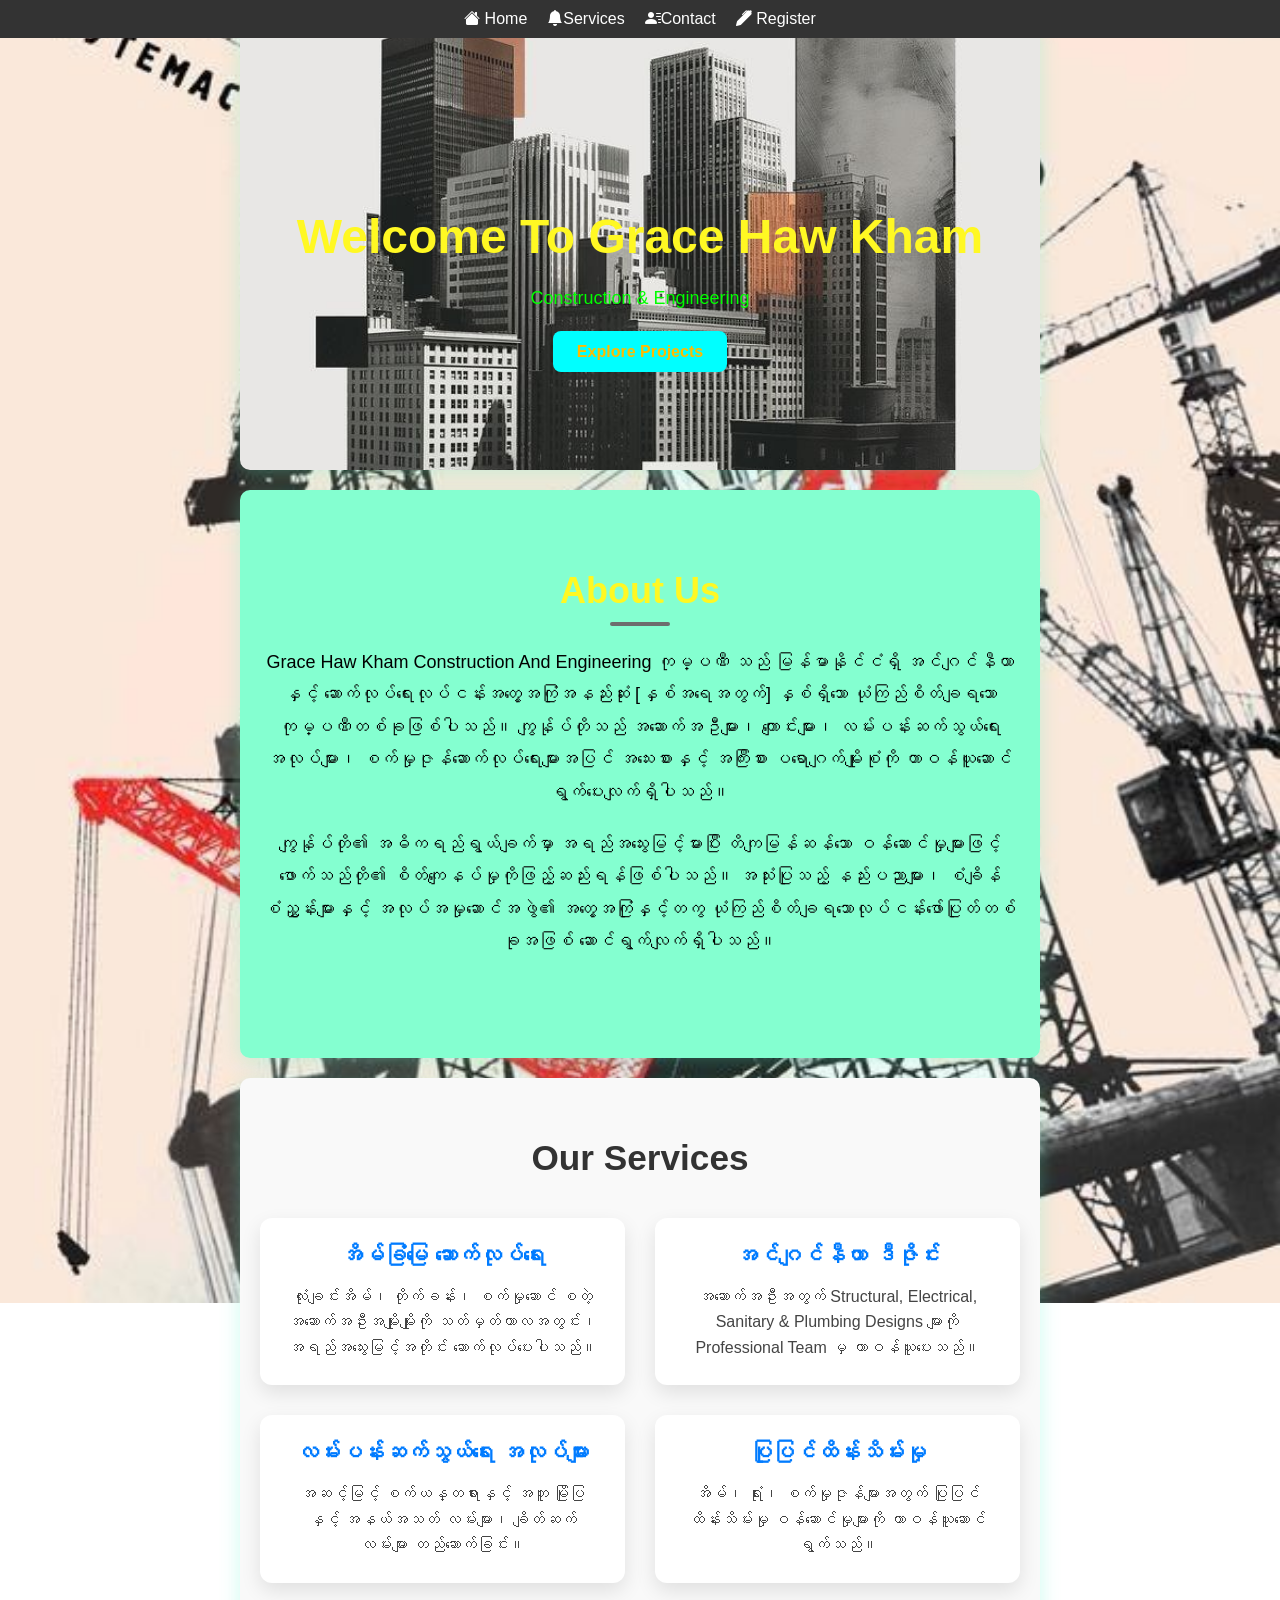
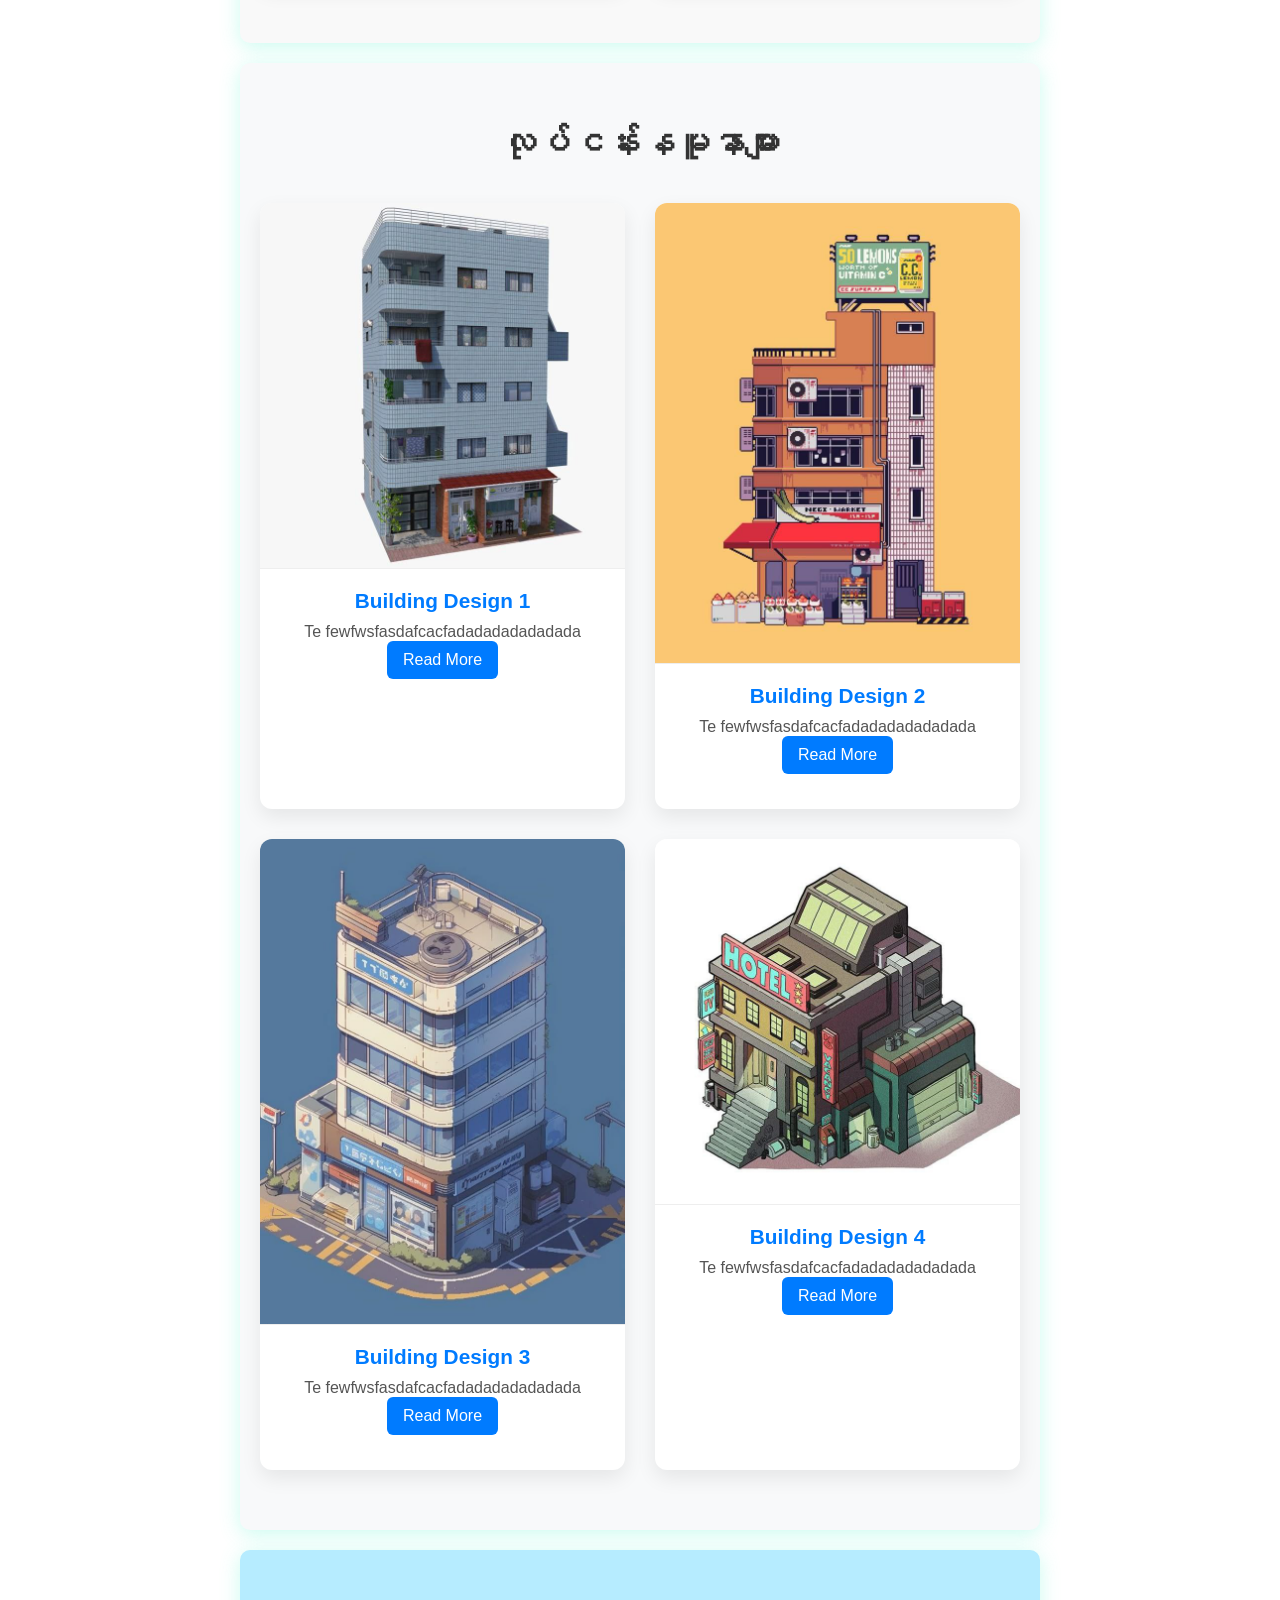
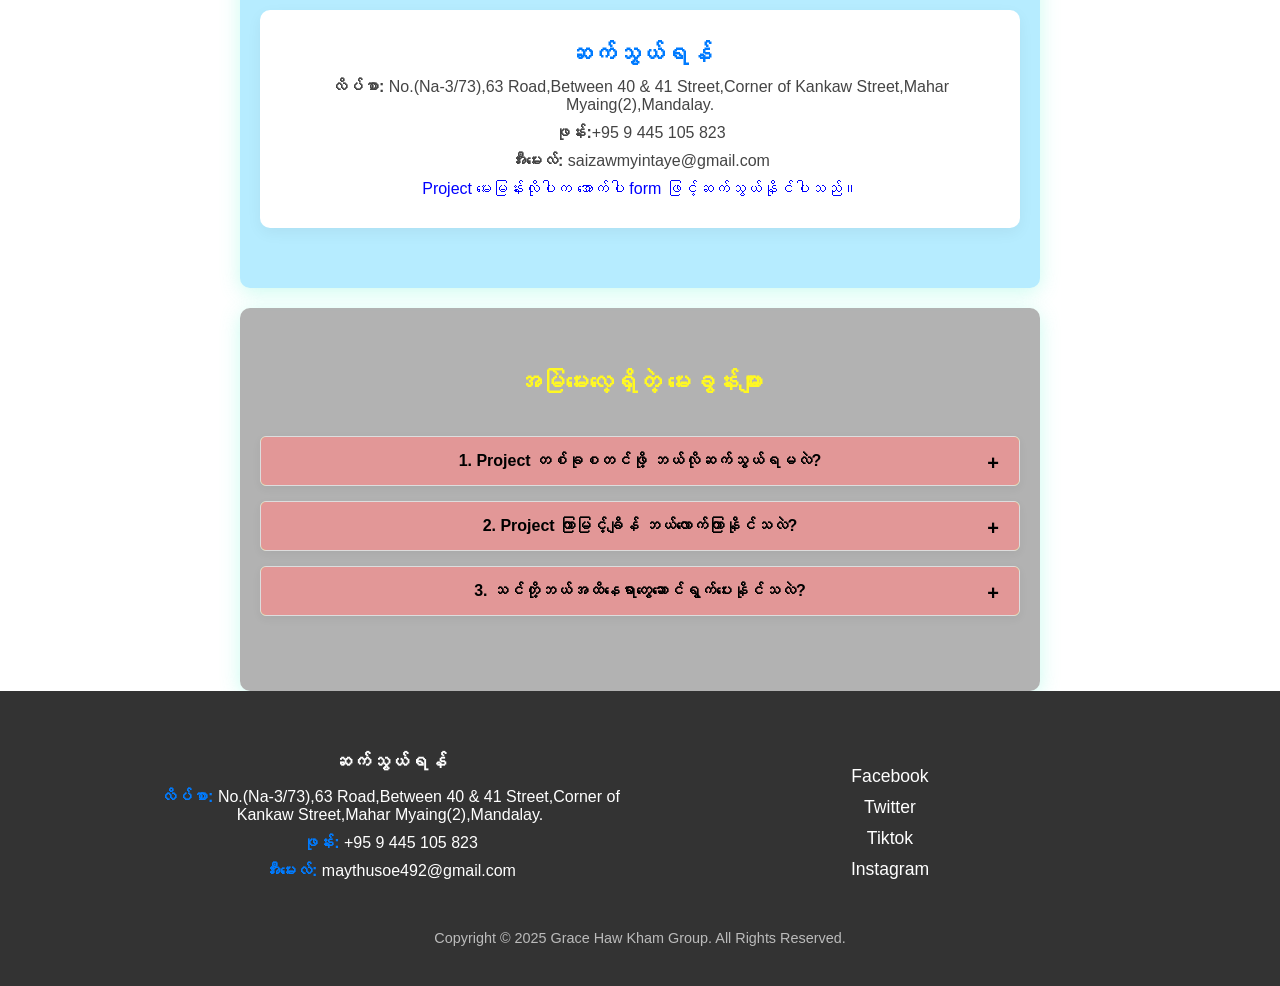
==== index.html @ 5059c55a "Initial commit" ====
<!DOCTYPE html>
<html lang="en">
<head>
  <meta charset="UTF-8">
  <meta name="viewport" content="width=device-width, initial-scale=1.0">
  <title>Grace Haw Kham Group</title>
  <meta name="description" content="Professional Engineering and Construction Services by Gracehawkham Group.">
  <meta name="keywords" content="Engineering, Construction, Building, Projects, Gracehawkham">
  <meta name="author" content="Gracehawkham Group">
  <link href="./style/layout.css" rel="stylesheet">
  <link rel="stylesheet" href="https://cdn.jsdelivr.net/npm/bootstrap-icons@1.10.5/font/bootstrap-icons.css">

  <style>
    body {
      margin: 0;
      font-family: sans-serif;
    }

    /* Navigation bar */
    .navbar {
      position: fixed;
      top: 0;
      width: 100%;
      background-color: #333;
      color: white;
      padding: 10px 20px;
      display: flex;
      justify-content: space-between;
      align-items: center;
      z-index: 1000;
    }

    .navbar .logo {
      font-size: 20px;
      font-weight: bold;
    }

    .navbar .nav-links {
      display: flex;
      gap: 20px;
      justify-content:center;
      flex:1;


    }

    .navbar .nav-links a {
      color: white;
      text-decoration: none;
    }

    .menu-icon {
      display: none;
      font-size: 26px;
      cursor: pointer;
    }

    /* Mobile styles */
    @media (max-width: 768px) {
      .navbar .nav-links {
        display: none;
        flex-direction: column;
        background-color: #333;
        position: absolute;
        top: 60px;
        right: 20px;
        padding: 10px;
        border-radius: 5px;
      }

      .navbar .nav-links.active {
        display: flex;
      }

      .menu-icon {
        display: block;
      }
    }

    /* Dummy content for scrolling */
    .content {
      margin-top: 70px;
      padding: 20px;
    }

    
  </style>
<body>

 <!-- Navbar Start -->
 
 <nav class="navbar">
  <div class="menu-icon" onclick="toggleMenu()">&#9776;</div>
  <div class="nav-links" id="navLinks">
    <a href="#about"><i class="bi bi-house-fill"></i> Home</a>
    <a href="#service"><i class="bi bi-bell-fill"></i>Services</a>
    <a href="#contact"><i class="bi bi-person-lines-fill"></i>Contact</a>
    <a href="./register.html" ><i class="bi bi-pen-fill"></i> Register</a>
  </div>
</nav>
 <!-- Navbar End -->


  <section class="hero-section"
   id="hero">
    <div class="hero-content">
      <h1>Welcome To Grace Haw Kham</h1>
      <p style="color: rgb(0, 255, 0); font-size:large ">Construction & Engineering</p>
      <a href="#project" class="hero-btn">Explore Projects</a>
    </div>
  </section><!--end of hero-->

  <section class="about-section"
  id="about">
    <div class="about-container"
    id="about">
      <h2 style="color: rgb(255, 248, 35);;">About Us</h2>
      <p>Grace Haw Kham Construction And Engineering ကုမ္ပဏီ သည် မြန်မာနိုင်ငံရှိ အင်ဂျင်နီယာနှင့်
        ဆောက်လုပ်ရေးလုပ်ငန်းအတွေ့အကြုံအနည်းဆုံး [နှစ်အရေအတွက်] နှစ်ရှိသော ယုံကြည်စိတ်ချရသောကုမ္ပဏီတစ်ခုဖြစ်ပါသည်။
        ကျွန်ုပ်တိုသည် အဆောက်အဦများ၊ ကျောင်းများ၊ လမ်းပန်းဆက်သွယ်ရေးအလုပ်များ၊ စက်မှုဇုန်ဆောက်လုပ်ရေးများအပြင်
        အသေးစားနှင့် အကြီးစား ပရောဂျက်မျိုးစုံကို တာဝန်ယူဆောင်ရွက်ပေးလျက်ရှိပါသည်။
      </p>
      <p>ကျွန်ုပ်တို၏ အဓိကရည်ရွယ်ချက်မှာ အရည်အသွေးမြင့်မားပြီး တိကျမြန်ဆန်သော ဝန်ဆောင်မှုများဖြင့် ဖောက်သည်တို၏
        စိတ်ကျေနပ်မှုကိုဖြည့်ဆည်းရန်ဖြစ်ပါသည်။ အသုံးပြုသည့် နည်းပညာများ၊ စံချိန်စံညွှန်းများနှင့် အလုပ်အမှုဆောင်အဖွဲ၏
        အတွေ့အကြုံနှင့်တကွ ယုံကြည်စိတ်ချရသောလုပ်ငန်းဖော်ပြုတ်တစ်ခုအဖြစ် ဆောင်ရွက်လျက်ရှိပါသည်။</p>
    </div>
  </section>


  <!-- Services Section -->
  <section class="services-section"
  id="service">
    <div class="container">
      <h2 class="section-title">Our Services</h2>
      <div class="services-grid">
        <div class="service-card">
          <h3>အိမ်ခြံမြေ ဆောက်လုပ်ရေး</h3>
          <p>လုံးချင်းအိမ်၊ တိုက်ခန်း၊ စက်မှုဆောင် စတဲ့ အဆောက်အဦးအမျိုးမျိုးကို သတ်မှတ်ကာလအတွင်း၊ အရည်အသွေးမြင့်အတိုင်း
            ဆောက်လုပ်ပေးပါသည်။</p>
        </div>
        <div class="service-card">
          <h3>အင်ဂျင်နီယာ ဒီဇိုင်း</h3>
          <p>အဆောက်အဦးအတွက် Structural, Electrical, Sanitary & Plumbing Designs များကို Professional Team မှ
            တာဝန်ယူပေးသည်။</p>
        </div>
        <div class="service-card">
          <h3>လမ်းပန်းဆက်သွယ်ရေး အလုပ်များ</h3>
          <p>အဆင့်မြင့် စက်ယန္တရားနှင့် အတူ မြိုပြနှင့် အနယ်အသတ် လမ်းများ၊ ချိတ်ဆက်လမ်းများ တည်ဆောက်ခြင်း။</p>
        </div>
        <div class="service-card">
          <h3>ပြုပြင်ထိန်းသိမ်းမှု</h3>
          <p>အိမ်၊ ရုံး၊ စက်မှုဇုန်များအတွက် ပြုပြင်ထိန်းသိမ်းမှု ဝန်ဆောင်မှုများကို တာဝန်ယူဆောင်ရွက်သည်။</p>
        </div>
      </div>
    </div>
  </section><!--service section-->

  <!-- Projects Section -->
  <section class="project-section"
  id="project">
    <div class="container">
      <h2 class="section-title">လုပ်ငန်းနမူနာများ</h2>

      <div class="project-cards">

        <!-- Project Card 1 -->
        <div class="project-card">
          <img src="./image/bd1.jpg" alt="Project 1">
          <div class="card-content">
            <h3>Building Design 1</h3>
            <p class="short-text">
              Te fewfwsfasdafcacfadadadadadadada
              <span class="more-text"> Here is the remaining text that was hidden initially.</span>
              <a href="#" class="read-more" onclick="toggleReadMore(this); return false;">Read More</a>
            </p>
          </div>
        </div>
        <!-- Project Card 2 -->
        <div class="project-card">
            <img src="./image/bd2.jpg" alt="Project 2">
            <div class="card-content">
              <h3>Building Design 2</h3>
              <p class="short-text">
                Te fewfwsfasdafcacfadadadadadadada
                <span class="more-text"> Here is the remaining text that was hidden initially.</span>
                <a href="#" class="read-more" onclick="toggleReadMore(this); return false;">Read More</a>
              </p>
            </div>
          </div>
  
          <!-- Project Card 3 -->
          <div class="project-card">
            <img src="./image/bd3.jpg" alt="Project 3">
            <div class="card-content">
              <h3>Building Design 3</h3>
              <p class="short-text">
                Te fewfwsfasdafcacfadadadadadadada
                <span class="more-text"> Here is the remaining text that was hidden initially.</span>
                <a href="#" class="read-more" onclick="toggleReadMore(this); return false;">Read More</a>
              </p>
            </div>
          </div>
  
          <!-- Project Card 4 -->
          <div class="project-card">
            <img src="./image/bd4.jpg" alt="Project 4">
            <div class="card-content">
              <h3>Building Design 4</h3>
              <p class="short-text">
                Te fewfwsfasdafcacfadadadadadadada
                <span class="more-text"> Here is the remaining text that was hidden initially.</span>
                <a href="#" class="read-more" onclick="toggleReadMore(this); return false;">Read More</a>
              </p>
            </div>
          </div>
  
        </div>
      </div>
    </section><!--end of project card-->
  
   
  
    <section class="contact-section"
    id="contact">
      <div class="contact-container">
        <div class="contact-info">
          <h2 style="justify-content: center;">ဆက်သွယ်ရန်</h2>
         
          <ul>
            <li><strong>လိပ်စာ:</strong> No.(Na-3/73),63 Road,Between 40 & 41 Street,Corner of Kankaw Street,Mahar Myaing(2),Mandalay.</li>
            <li><strong>ဖုန်း:</strong>+95 9 445 105 823</li>
            <li><strong>အီးမေးလ်:</strong> saizawmyintaye@gmail.com</li>
          </ul>
          <p style="color: blue;">Project မေးမြန်းလိုပါက အောက်ပါ form ဖြင့်ဆက်သွယ်နိုင်ပါသည်။</p>
        </div>
      </div>
    </section>
  
   
    <section class="faq-section">
      <h2 style="color:rgb(255, 248, 35);">အမြဲမေးလေ့ရှိတဲ့ မေးခွန်းများ</h2>
    
      <div class="faq-item">
        <input type="checkbox" id="faq1">
        <label for="faq1">1. Project တစ်ခုစတင်ဖို့ ဘယ်လိုဆက်သွယ်ရမလဲ?</label>
        <div class="faq-content">
          <p>ကျွန်ုပ်တို့၏ Contact Form မှတဆင့် သို့မဟုတ် ဖုန်း/အီးမေးလ်ဖြင့်တိုက်ရိုက်ဆက်သွယ်နိုင်ပါသည်။</p>
        </div>
      </div>
    
      <div class="faq-item">
        <input type="checkbox" id="faq2">
        <label for="faq2">2. Project ကြာမြင့်ချိန် ဘယ်လောက်ကြာနိုင်သလဲ?</label>
        <div class="faq-content">
          <p>Project ပမာဏအပေါ် မူတည်၍ ကြာမြင့်ချိန်ကွာခြားနိုင်ပါသည်။ Planning & Timeline ကို ဦးစွာပြသပေးပါသည်။</p>
        </div>
      </div>
    
      <div class="faq-item">
        <input type="checkbox" id="faq3">
        <label for="faq3">3. သင်တို့ဘယ်အထိနေရာတွေဆောင်ရွက်ပေးနိုင်သလဲ?</label>
        <div class="faq-content">
          <p>မြန်မာနိုင်ငံအနှံ့ ဆောက်လုပ်ရေးဆိုင်ရာ ဝန်ဆောင်မှုများကို ပေးနိုင်ပါသည်။</p>
        </div>
      </div>
    </section><!--end of ask & ans-->
    <footer class="footer">
        <div class="footer-container">
          <div class="footer-info">
            <h3>ဆက်သွယ်ရန်</h3>
            <ul>
              <li><strong>လိပ်စာ:</strong> No.(Na-3/73),63 Road,Between 40 & 41 Street,Corner of Kankaw Street,Mahar Myaing(2),Mandalay.</li>
              <li><strong>ဖုန်း:</strong> +95 9 445 105 823</li>
              <li><strong>အီးမေးလ်:</strong> maythusoe492@gmail.com</li>
            </ul>
          </div>
      
          <div class="footer-social">
            <h3></h3>
            <ul>
              <li><a href="https://facebook.com" target="_blank">Facebook</a></li>
              <li><a href="https://twitter.com" target="_blank">Twitter</a></li>
              <li><a href="" target="_blank">Tiktok</a></li>
              <li><a href="https://instagram.com" target="_blank">Instagram</a></li>
            </ul>
          </div>
        </div>
      
        <div class="footer-bottom">
          <p>Copyright © 2025 Grace Haw Kham Group. All Rights Reserved.</p>
        </div>
      </footer>
    
      <script src="./style/style.js"></script>
    
    </body>
    </html>
        
    
     
    
    </body>
    
    </html>
---- style/layout.css ----
*{
    margin: 0;
    padding: 0;
   
}

body{
  min-height: 100vh;
  background-image: url(../image/bg4.jpg);
  background-size: cover;
  background-position: center;
  background-repeat: no-repeat;
  background-attachment: fixed;
  font-family: 'Poppins' sans-serif;
}

html{
  scroll-behavior: smooth;
}



header,section{
  padding: 60px 20px;
  text-align: center;
  background: rgba(0, 0, 0, 0.3);
  margin: 20px auto;
  max-width: 800px;
  border-radius: 10px;
  box-shadow: 0 4px 20px rgba(83, 244, 206, 0.3);
}
/* General Reset */
* {
  margin: 0;
  padding: 0;
  box-sizing: border-box;
}

body {
  font-family: 'Poppins', sans-serif;
  scroll-behavior: smooth;
}

/* Navbar */
/* Reset default */
* {
  margin: 0;
  padding: 0;
  box-sizing: border-box;
}

/* Navbar container */
.navbar {
  width: 100%;
  position: fixed;
  top: 0;
  left: 0;
  z-index: 999;
  background-color: transparent;
  transition: background-color 0.3s ease;
  justify-content: center;

}

.navbar.container{
  width: 100%;
  max-width: 1200px;
  margin: 0 auto;
  padding: 15px 30px;
  display: flex;
  align-items: center;
  justify-content: space-between;
 
}

/* Scroll လိုက်တဲ့အခါ navbar background */
.navbar.scrolled {
  background-color: #007BFF;
  box-shadow: 0 3px 5px rgba(0,0,0,0.1);
}


/* Section */
.section {
  height: 100vh;
  padding-top: 80px; /* Navbar ကဖုံးနေတာကာကွယ် */
  background-color: #f4f4f4;
  text-align: center;
  font-size: 32px;
  padding: 120px 20px 20px 20px;
}

.hero-section{
  background: linear-gradient(90deg,#1e3c72,#2a5298);
  background-image: url(../image/hd1.jpg);
  background-repeat: no-repeat;
  background-position: center;
  background-size: cover;
  color: rgb(255, 248, 35);
  padding: 20px;
  text-align: center;
  justify-content: center;
  min-height: 50vh;
  display: flex;
  align-items: center;
  padding-top: 100px;
}

section{
  padding: 100px 20px 40px;
  min-height: auto
}

.hero-content{
    max-width: 700px;
}

.hero-content h1{
    font-size: 48px;
    margin-bottom: 20px;
}

.hero-content p{
    font-size: 18px;
    margin-bottom: 30px;
    line-height: 1.6;
}

.hero-btn{
    background-color: rgb(0, 255, 255);
    color: rgb(255, 187, 0);
    padding: 12px 24px;
    text-decoration: none;
    border-radius: 8px;
    font-weight: bold;

}

.hero-btn:hover{
    background-color: rgb(141, 141, 141);
}

/*About section*/
.about-section{
    background-color: #84ffd0;
    padding: 80px 20px; 
    display: flex ;
    justify-content: center;
    align-items: center;
}

.about-container{
    max-width: 800px;
    text-align: center;
}

.about-container h2{
    font-size: 36px;
    color: rgb(0, 102, 190);
    margin-bottom: 20px;
    position: relative;
}

.about-container h2::after{
    content: '';
    display: block;
    width: 60px;
    height: 4px;
    background-color: rgb(109, 109, 109);
    margin: 10px auto 0;
    border-radius: 2px;
}


.about-container p{
    font-size: 18px;
    color: black;
    line-height: 1.8;
    margin-bottom: 20px;
}

/*service section*/

/* CSS Styles for Services Section */
.services-section {
    background-color: #f9f9f9;
    padding: 60px 20px;
    font-family: 'Segoe UI', sans-serif;
  }
  
  .container {
    max-width: 1200px;
    margin: 0 auto;
  }
  
  .section-title {
    text-align: center;
    font-size: 2.5em;
    margin-bottom: 40px;
    color: #222;
  }
  
  .services-grid {
    display: grid;
    grid-template-columns: repeat(auto-fit, minmax(280px, 1fr));
    gap: 30px;
  }
  
  .service-card {
    background: #fff;
    border-radius: 12px;
    box-shadow: 0 8px 20px rgba(0,0,0,0.1);
    padding: 25px;
    transition: transform 0.3s ease, box-shadow 0.3s ease;
  }
  
  .service-card h3 {
    font-size: 1.4em;
    color: #007BFF;
    margin-bottom: 15px;
  }
  
  .service-card p {
    font-size: 1em;
    color: #444;
    line-height: 1.6;
  }
  
  .service-card:hover {
    transform: translateY(-8px);
    box-shadow: 0 12px 24px rgba(0,0,0,0.15);
  }

  /*project*/
 /* Project Section */
.project-section {
  padding: 60px 20px;
  background-color: #f8f9fa;
  font-family: 'Segoe UI', sans-serif;
}

.section-title {
  text-align: center;
  font-size: 2.2em;
  color: #333;
  margin-bottom: 40px;
}

.project-cards {
  display: grid;
  grid-template-columns: repeat(auto-fit, minmax(280px, 1fr));
  gap: 30px;
}

.project-card {
  background-color: #fff;
  border-radius: 12px;
  overflow: hidden;
  box-shadow: 0 8px 20px rgba(0,0,0,0.08);
  transition: transform 0.3s ease;
}

.project-card:hover {
  transform: translateY(-8px);
}

.project-card img {
  width: 100%;
  max-height: 500px;
  display: block;
  border-bottom: 1px solid #eee;
}

.card-content {
  padding: 20px;
}

.card-content h3 {
  font-size: 1.3em;
  color: #007BFF;
  margin-bottom: 10px;
}

.card-content p {
  font-size: 1em;
  color: #555;
  margin-bottom: 15px;
}

.read-more {
  display: inline-block;
  text-decoration: none;
  background-color: #007BFF;
  color: white;
  padding: 10px 16px;
  border-radius: 6px;
  font-weight: 500;
  transition: background-color 0.3s ease;
}

.read-more:hover {
  background-color: #0056b3;
}

/*slider*/
.testimonials-section {
  padding: 60px 20px;
  background-color: #f2f2f2;
  text-align: center;
  font-family: 'Segoe UI', sans-serif;
}

.testimonials-section h2 {
  font-size: 2em;
  color: #333;
  margin-bottom: 40px;
}

.testimonial-slider {
  position: relative;
  max-width: 700px;
  margin: 0 auto;
}

.testimonial {
  display: none;
  background-color: white;
  padding: 30px;
  border-radius: 12px;
  box-shadow: 0 4px 20px rgba(0,0,0,0.1);
}

.testimonial p {
  font-size: 1.1em;
  color: #555;
  margin-bottom: 15px;
}

.testimonial h4 {
  color: #007BFF;
  font-weight: 600;
}

input[type="radio"] {
  display: none;
}

#slide1:checked ~ .slides #t1,
#slide2:checked ~ .slides #t2,
#slide3:checked ~ .slides #t3 {
  display: block;
}

/* Navigation bars */
.navigation {
  margin-top: 20px;
}

.bar {
  display: inline-block;
  width: 12px;
  height: 12px;
  margin: 0 6px;
  background: #ccc;
  border-radius: 50%;
  cursor: pointer;
  transition: background 0.3s ease;
}

input#slide1:checked ~ .navigation label[for="slide1"],
input#slide2:checked ~ .navigation label[for="slide2"],
input#slide3:checked ~ .navigation label[for="slide3"] {
  background: #007BFF;
}

/*contact*/
.contact-section {
  padding: 60px 20px;
  background-color: #b6ecff;
}
.contact-container {
    display: flex;
    flex-wrap: wrap;
    justify-content: space-between;
    max-width: 1000px;
    margin: auto;
    gap: 30px;
  }
  
  .contact-info, .contact-form {
    flex: 1 1 45%;
    background: white;
    padding: 30px;
    border-radius: 10px;
    box-shadow: 0 5px 15px rgba(0,0,0,0.05);
  }
  
  .contact-info h2 {
    margin-bottom: 10px;
    color: #007BFF;
  }
  
  .contact-info ul {
    list-style: none;
    padding: 0;
  }
  
  .contact-info ul li {
    margin: 10px 0;
    color: #444;
  }
  
  .contact-form form input,
  .contact-form form textarea {
    width: 100%;
    padding: 12px;
    margin-bottom: 15px;
    border: 1px solid #ccc;
    border-radius: 6px;
    font-size: 1em;
  }
  
  .contact-form form button {
    background-color: #007BFF;
    color: white;
    padding: 10px 25px;
    border: none;
    border-radius: 6px;
    cursor: pointer;
  }
  
  .contact-form form button:hover {
    background-color: #0056b3;
  }
  
  .map-placeholder {
    margin-top: 40px;
    text-align: center;
    padding: 20px;
    background: #ddd;
    font-style: italic;
  }
  
  /*ques & ans*/
  .faq-section {
    padding: 60px 20px;
    max-width: 800px;
    margin: auto;
    font-family: 'Segoe UI', sans-serif;
  }
  
  .faq-section h2 {
    text-align: center;
    color: #007BFF;
    margin-bottom: 40px;
  }
  
  .faq-item {
    margin-bottom: 15px;
    border: 1px solid #ddd;
    border-radius: 6px;
    overflow: hidden;
    background: #f2e06f;
    box-shadow: 0 3px 10px rgba(0,0,0,0.05);
  }
  
  .faq-item input[type="checkbox"] {
    display: none;
  }
  
  .faq-item label {
    display: block;
    padding: 15px 20px;
    font-weight: 600;
    cursor: pointer;
    position: relative;
    background: #e29797;
  }
  
  .faq-item label::after {
    content: '+';
    position: absolute;
    right: 20px;
    font-size: 20px;
    transition: transform 0.3s ease;
  }
  
  .faq-item input[type="checkbox"]:checked + label::after {
    content: '-';
    transform: rotate(180deg);
  }
  
  .faq-content {
    max-height: 0;
    overflow: hidden;
    transition: max-height 0.4s ease;
    padding: 0 20px;
  }
  
  .faq-item input[type="checkbox"]:checked ~ .faq-content {
    max-height: 300px;
    padding: 15px 20px 20px;
  }
  
  /*footer*/
  .footer {
    background-color: #333;
    color: #fff;
    padding: 40px 20px;
    text-align: center;
  }
  
  .footer-container {
    display: flex;
    justify-content: space-between;
    max-width: 1000px;
    margin: auto;
    flex-wrap: wrap;
  }
  
  .footer-info, .footer-social {
    flex: 1 1 45%;
    padding: 20px;
  }
  
  .footer-info h3, .footer-social h3 {
    color: #fff;
    margin-bottom: 15px;
  }
  
  .footer-info ul, .footer-social ul {
    list-style: none;
    padding: 0;
  }
  
  .footer-info ul li, .footer-social ul li {
    margin: 10px 0;
  }
  
  .footer-info ul li strong {
    color: #007BFF;
  }
  
  .footer-social ul li a {
    text-decoration: none;
    color: #fff;
    font-size: 1.1em;
  }
  
  .footer-social ul li a:hover {
    color: #007BFF;
  }
  
  .footer-bottom {
    margin-top: 20px;
    font-size: 0.9em;
    color: #bbb;
  }
  @media screen and (max-width: 768px) {
    .nav-links {
      flex-direction: column;
      gap: 15px;
    }
  
    .hero-text {
      font-size: 20px;
      text-align: center;
    }
  
    .project-card {
      width: 90%;
      margin: 0 auto;
    }
  }

  /*card*/
  .more-text {
    display: none;
  }
  .more-text.show {
    display: inline;
  }
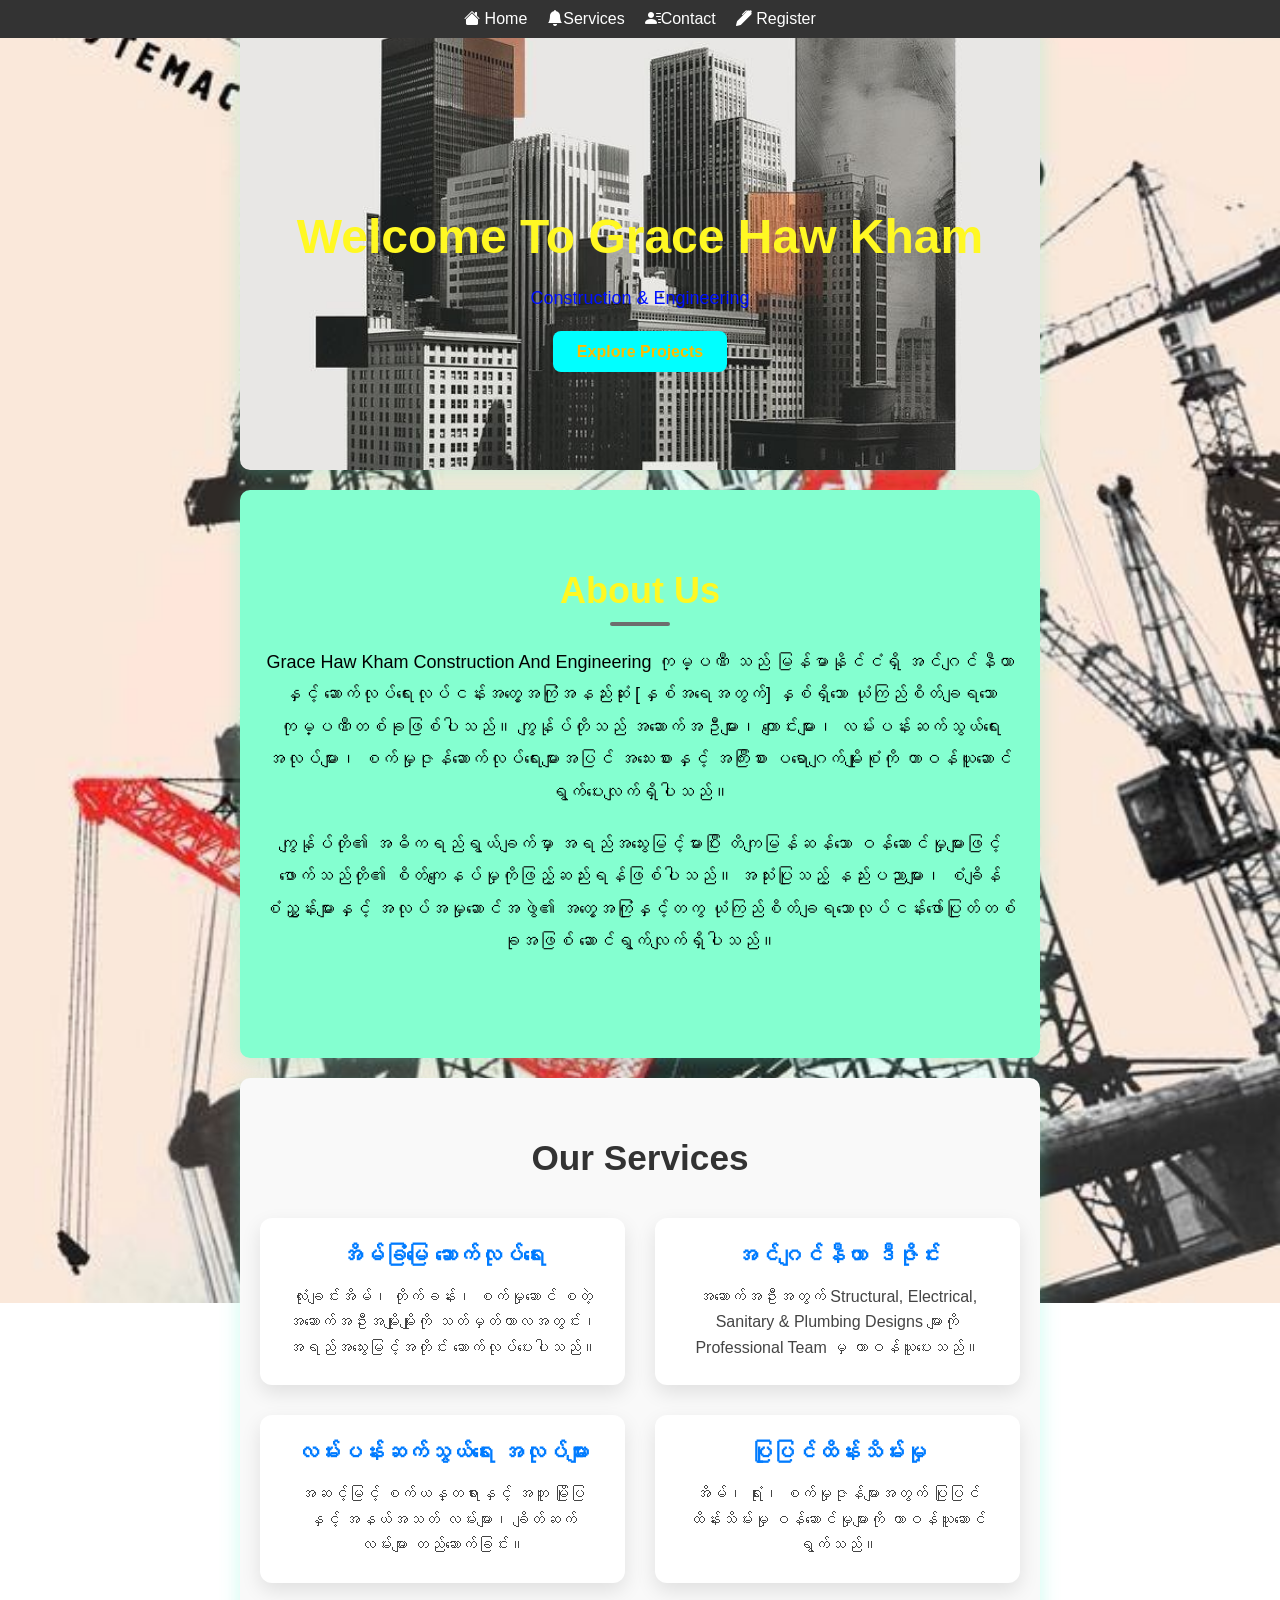
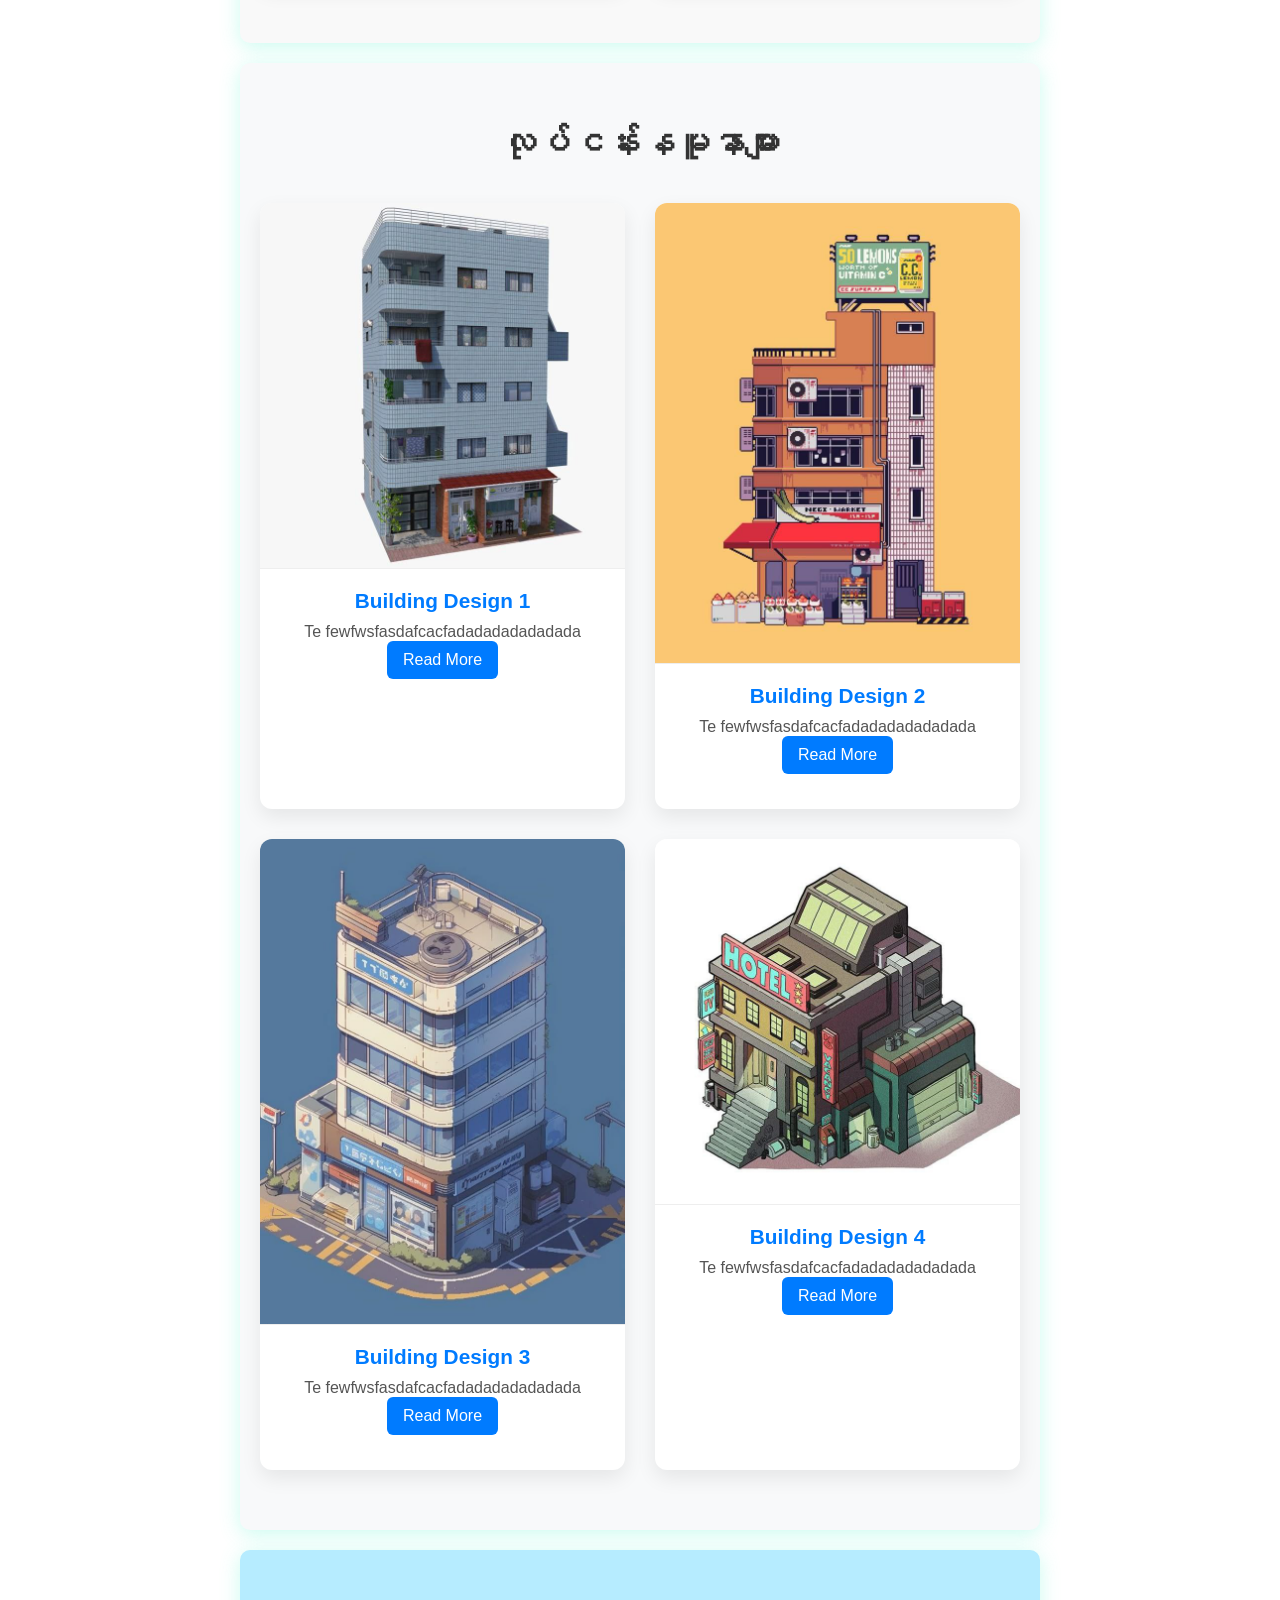
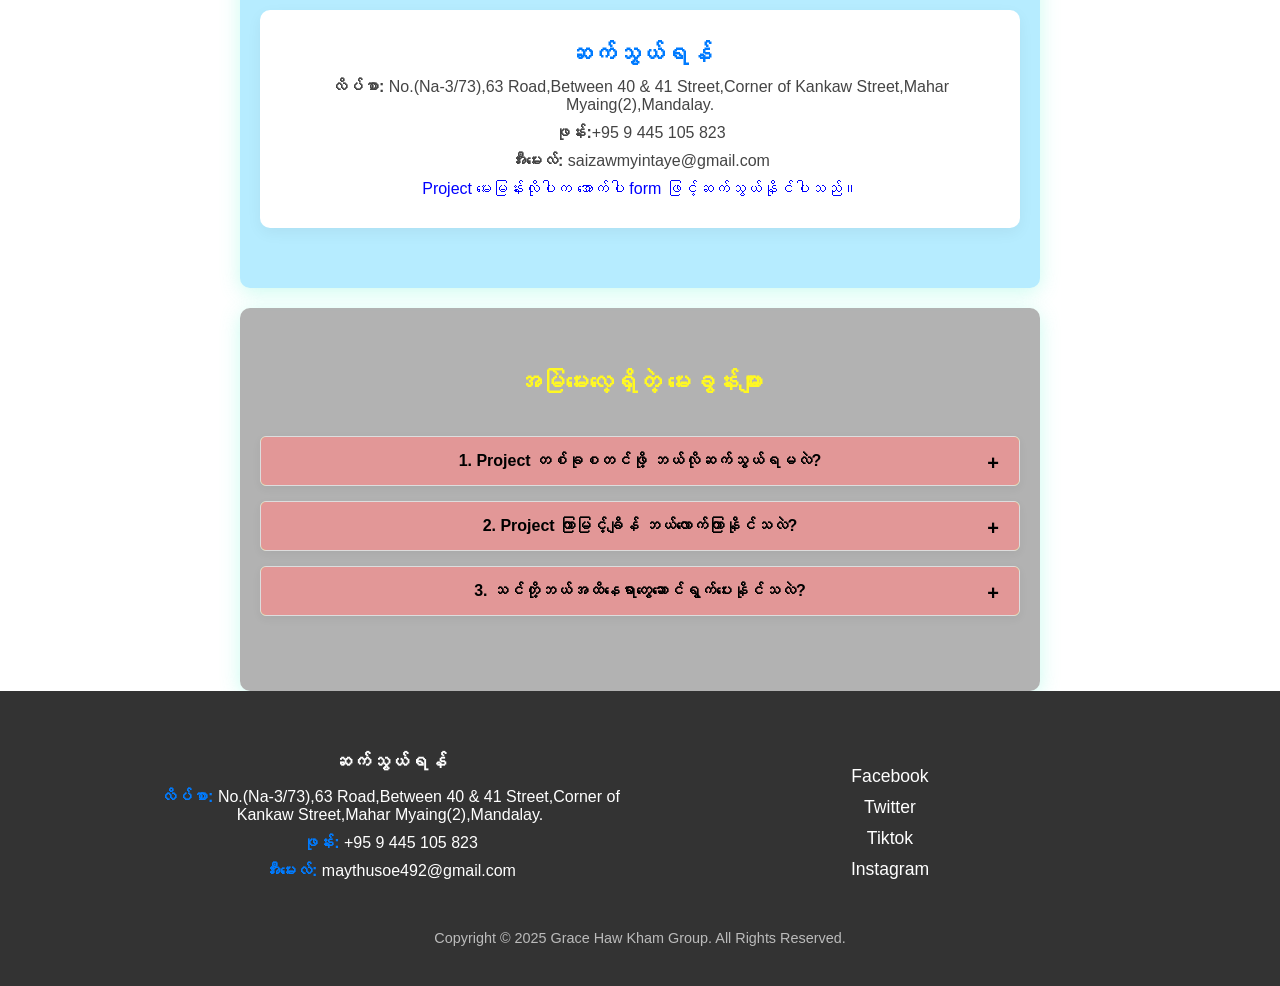
==== commit 1e22c0f4: "Update index.html" ====
--- a/index.html
+++ b/index.html
@@ -105,7 +105,7 @@
    id="hero">
     <div class="hero-content">
       <h1>Welcome To Grace Haw Kham</h1>
-      <p style="color: rgb(0, 255, 0); font-size:large ">Construction & Engineering</p>
+      <p style="color: rgb(0, 17, 255); font-size:large ">Construction & Engineering</p>
       <a href="#project" class="hero-btn">Explore Projects</a>
     </div>
   </section><!--end of hero-->
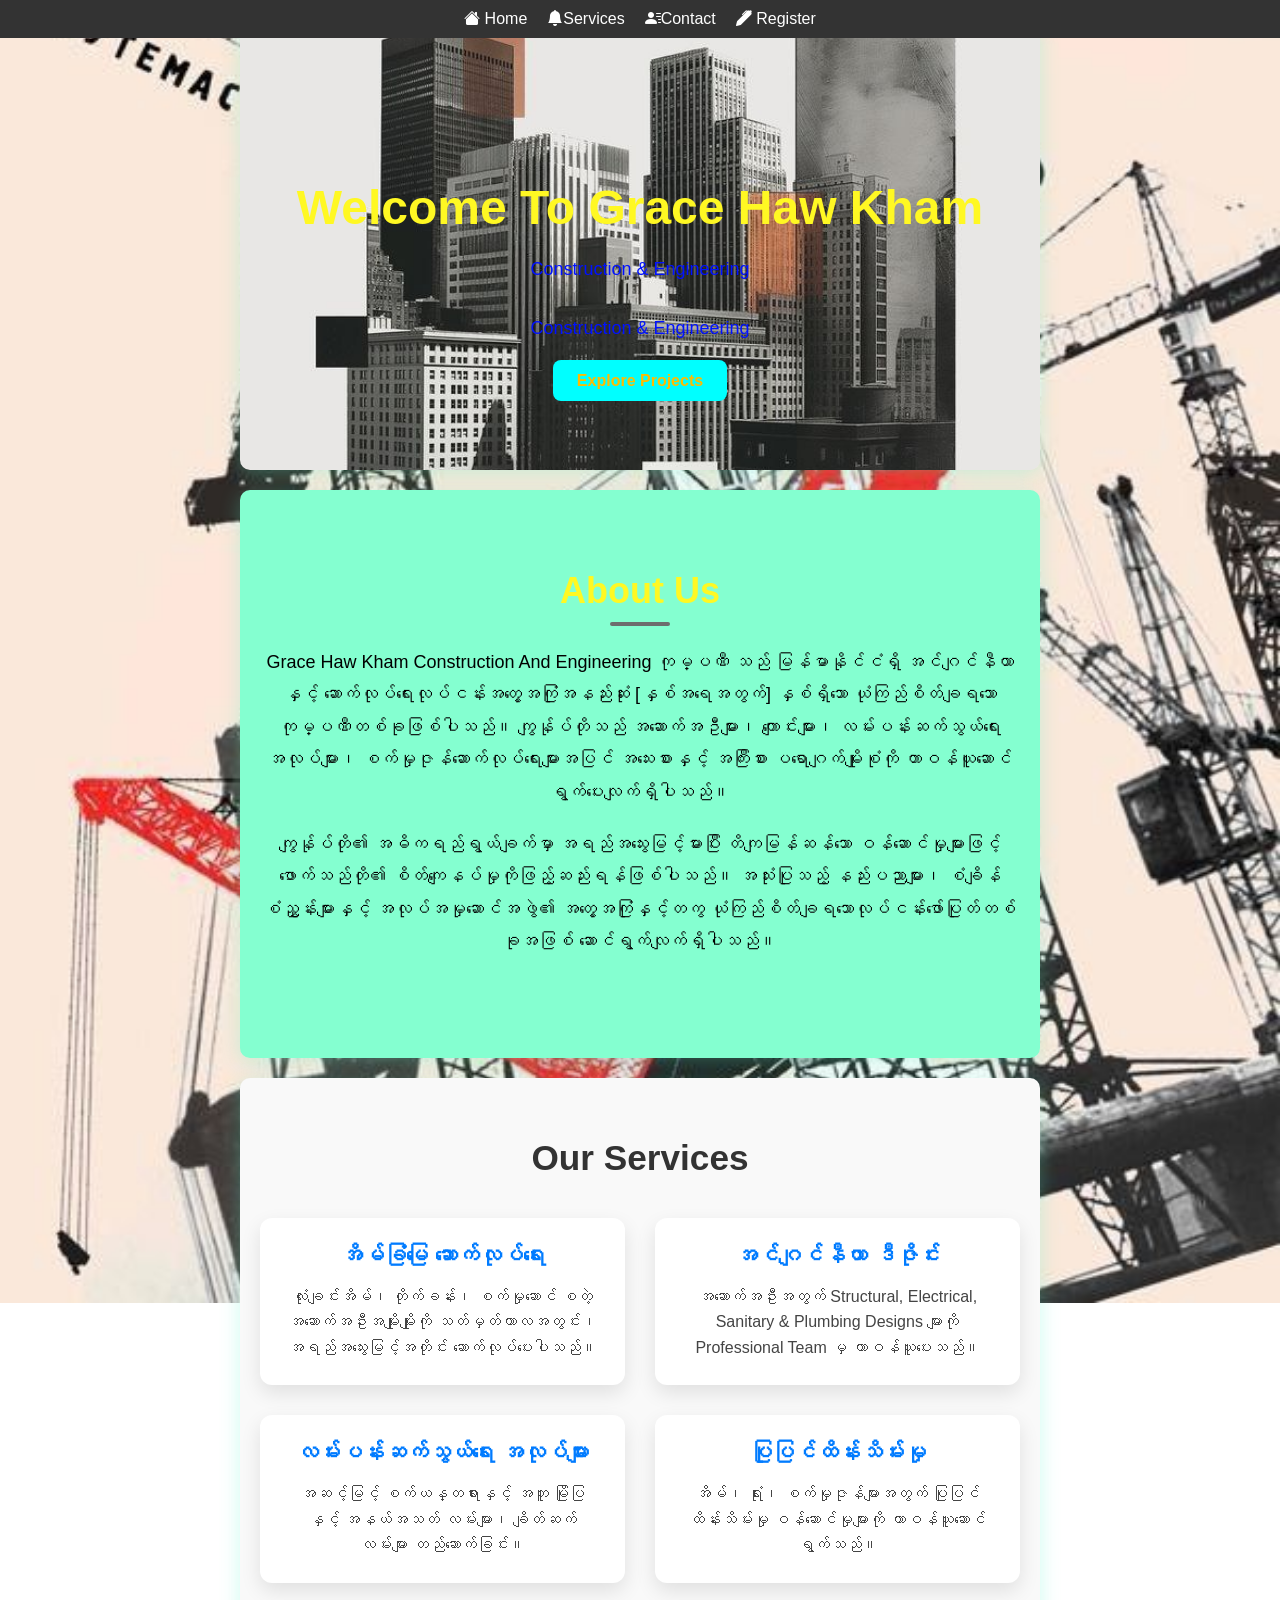
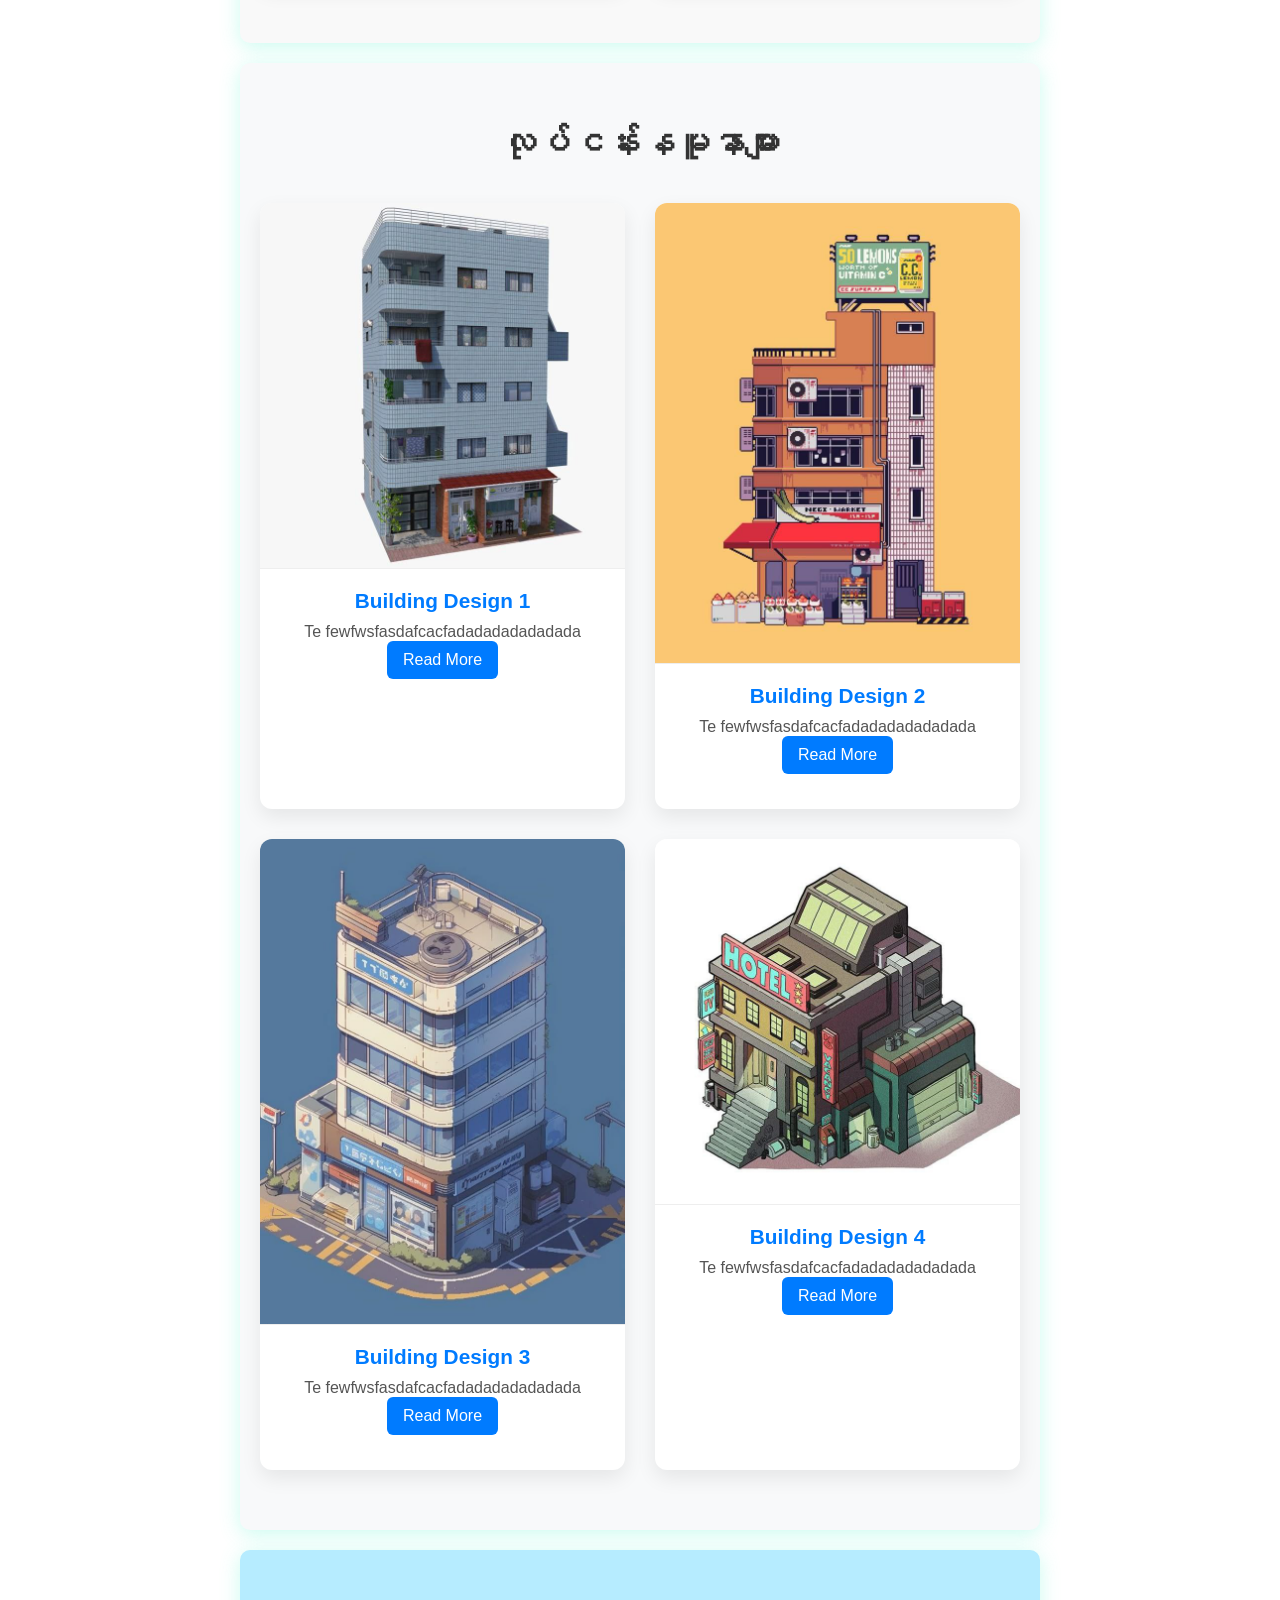
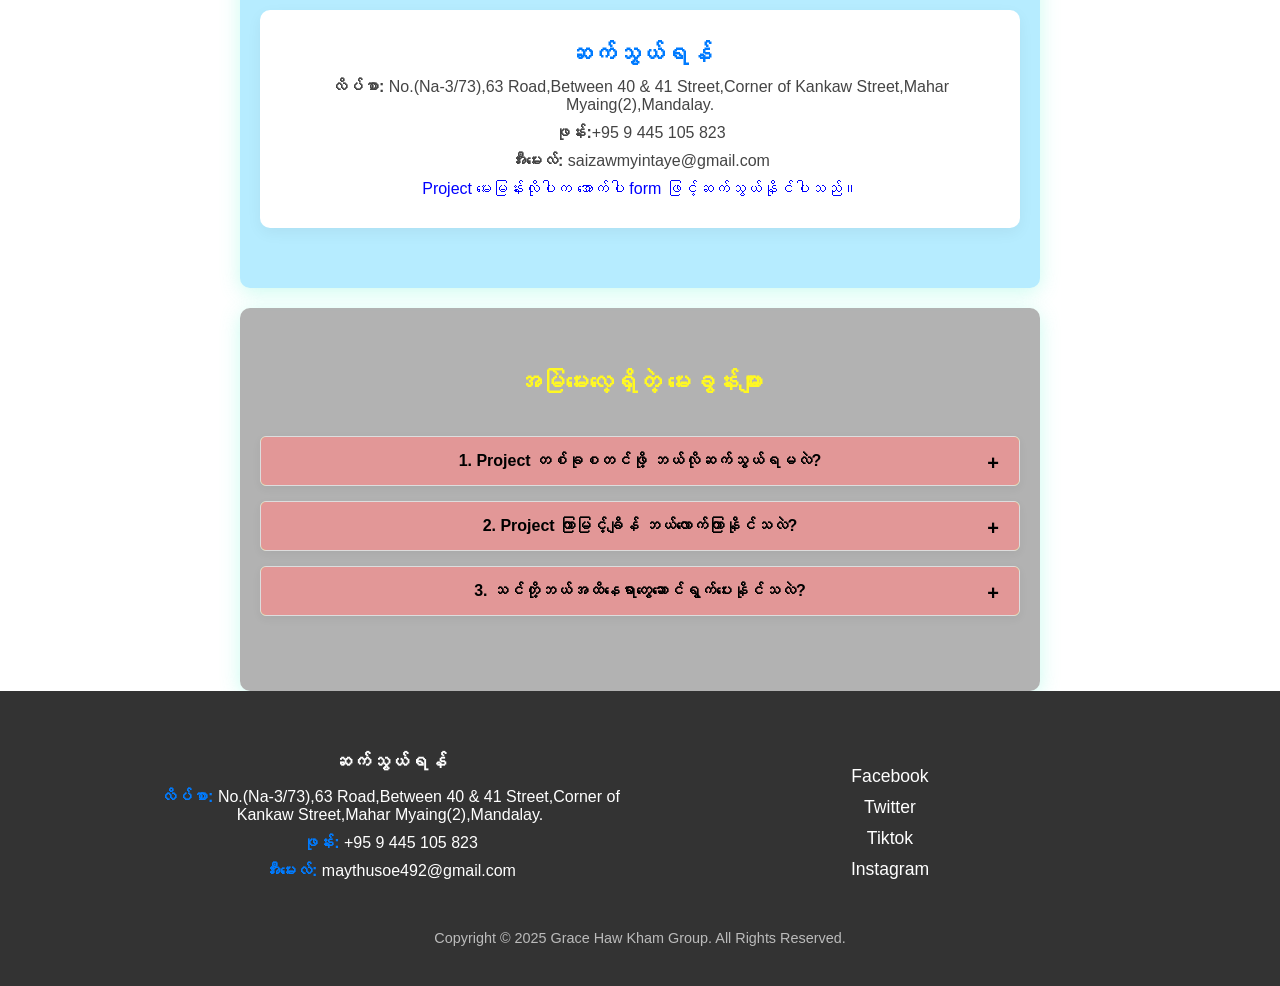
==== commit 97d91c8e: "main" ====
--- a/index.html
+++ b/index.html
@@ -106,6 +106,7 @@
     <div class="hero-content">
       <h1>Welcome To Grace Haw Kham</h1>
       <p style="color: rgb(0, 17, 255); font-size:large ">Construction & Engineering</p>
+      <p style="color: rgb(1, 18, 255); font-size:large ">Construction & Engineering</p>
       <a href="#project" class="hero-btn">Explore Projects</a>
     </div>
   </section><!--end of hero-->
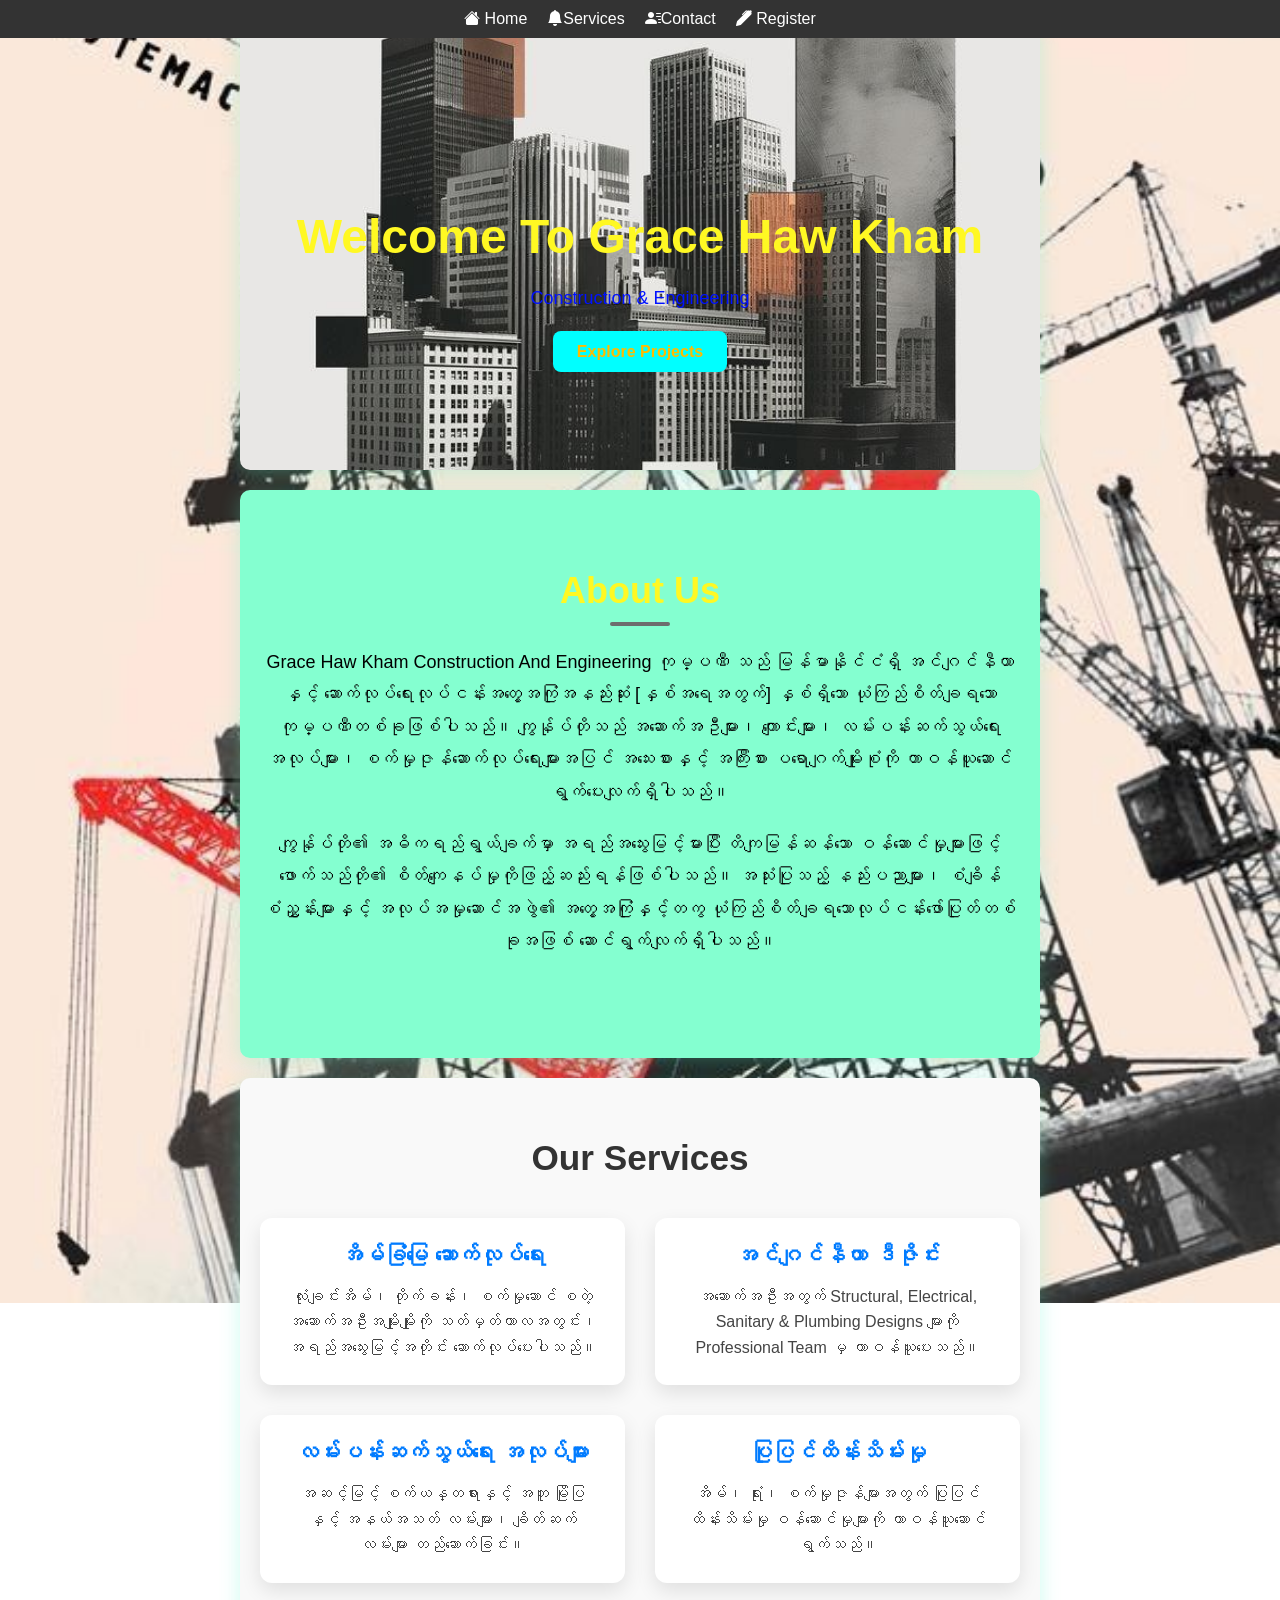
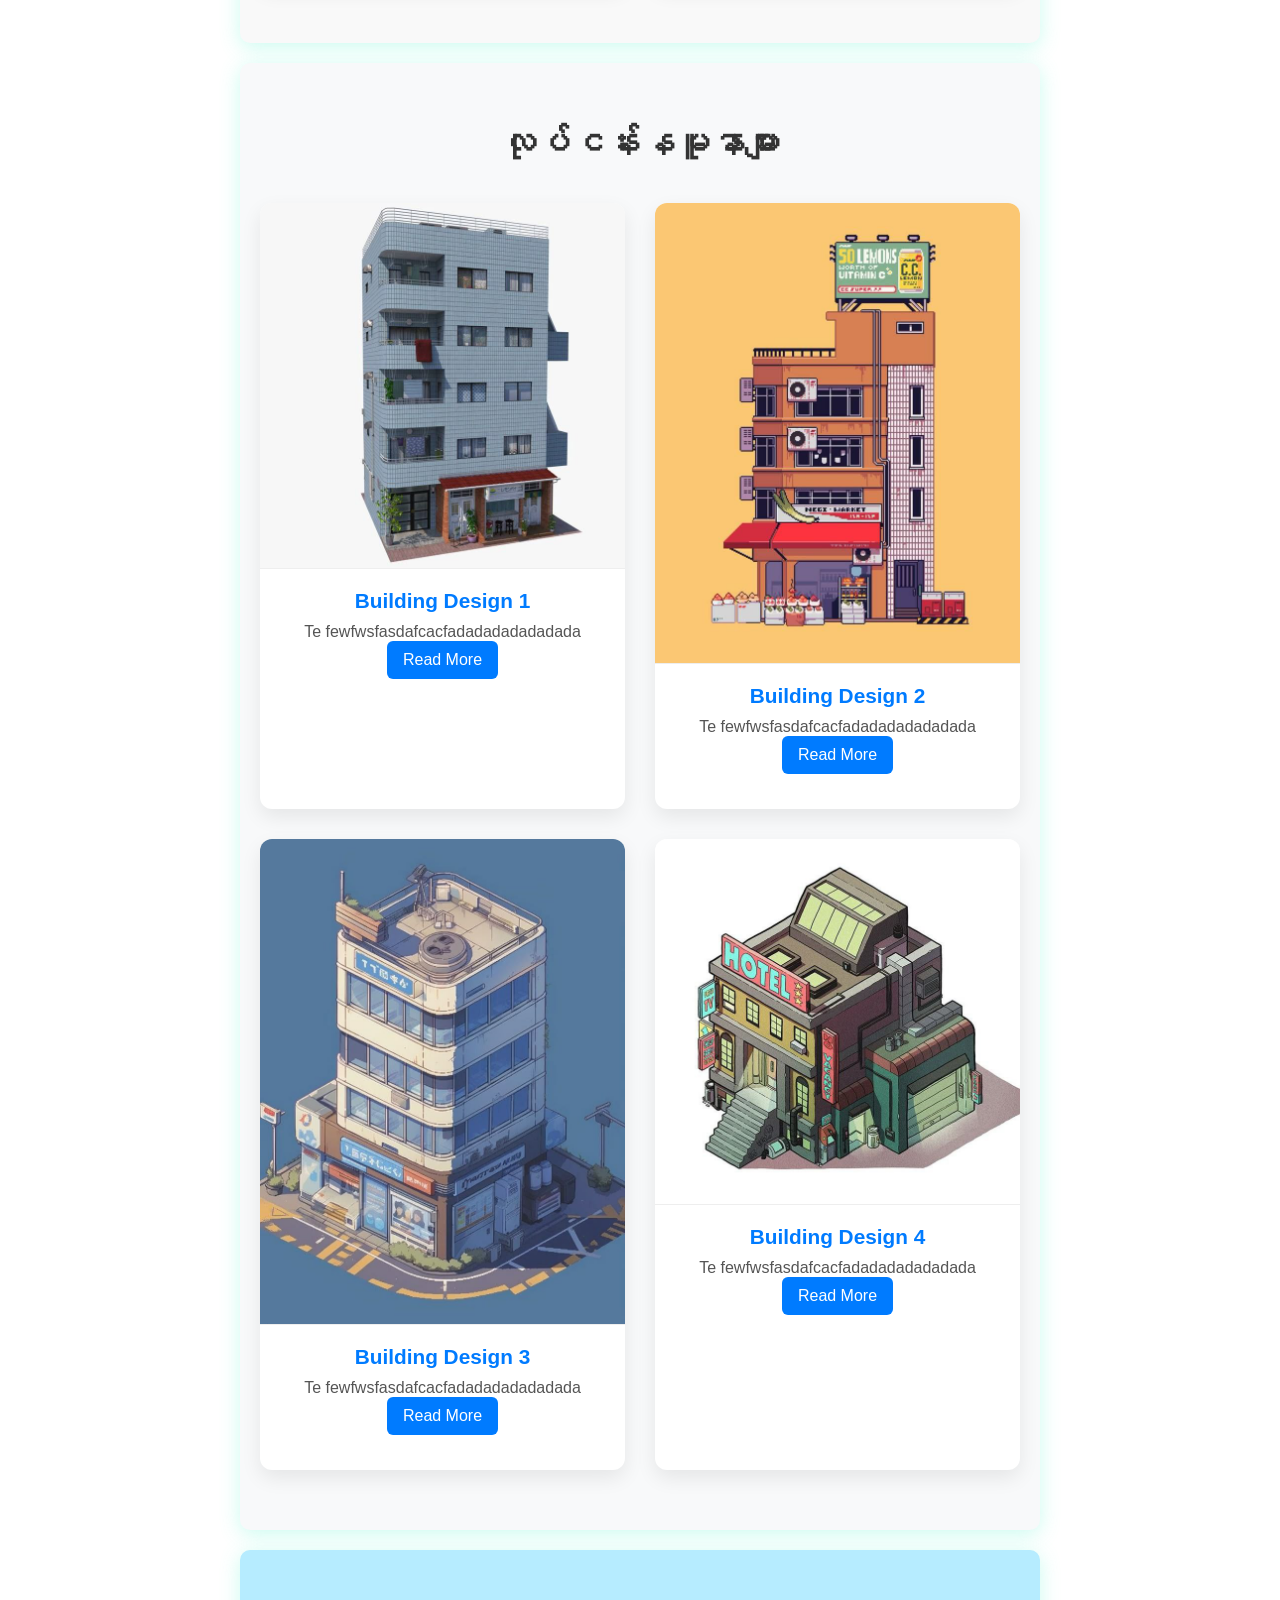
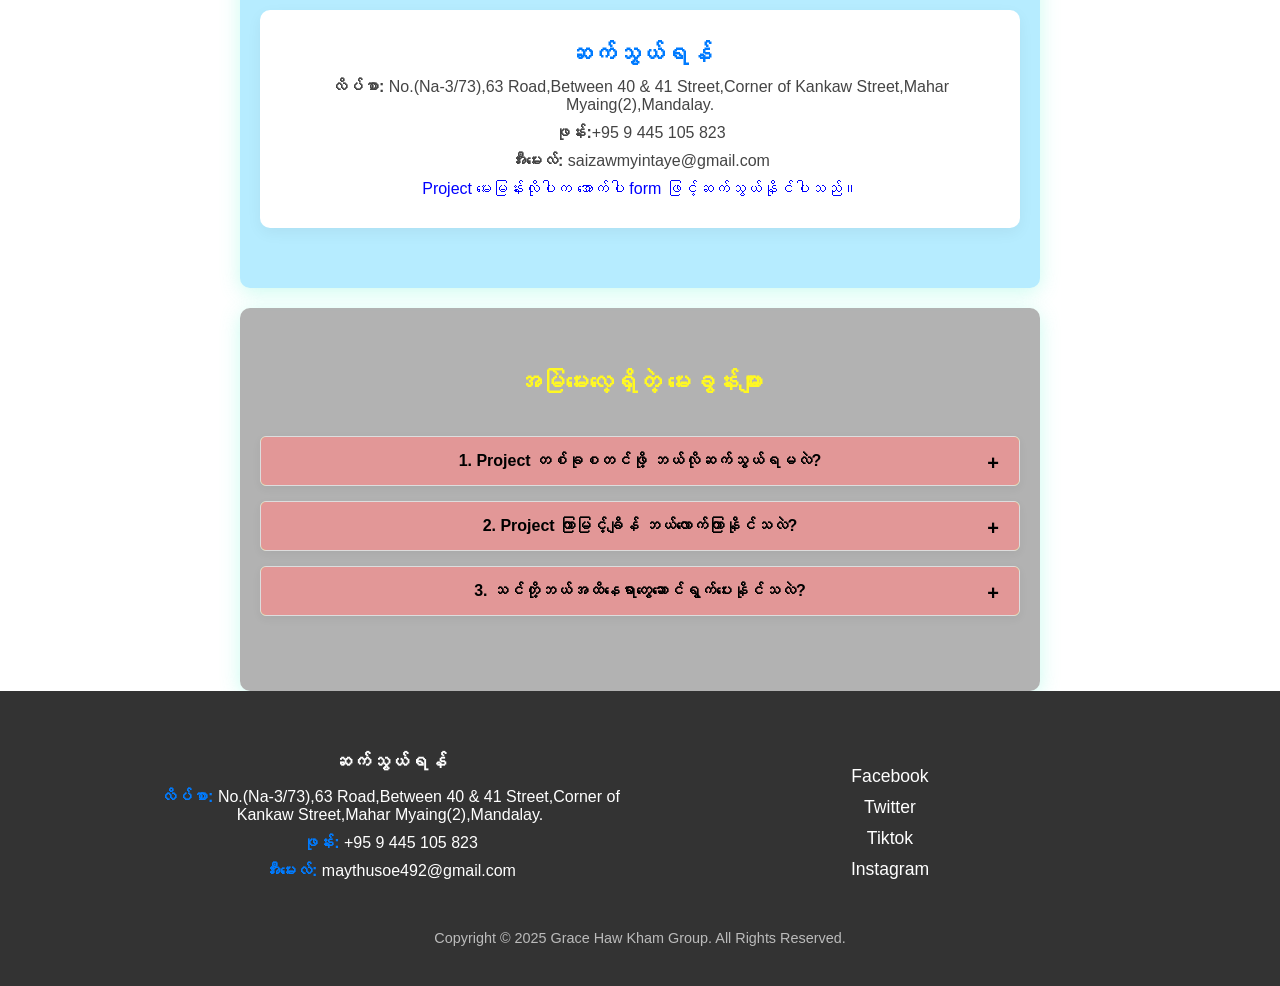
==== commit 41f4ca36: "Update index.html" ====
--- a/index.html
+++ b/index.html
@@ -105,7 +105,6 @@
    id="hero">
     <div class="hero-content">
       <h1>Welcome To Grace Haw Kham</h1>
-      <p style="color: rgb(0, 17, 255); font-size:large ">Construction & Engineering</p>
       <p style="color: rgb(1, 18, 255); font-size:large ">Construction & Engineering</p>
       <a href="#project" class="hero-btn">Explore Projects</a>
     </div>
